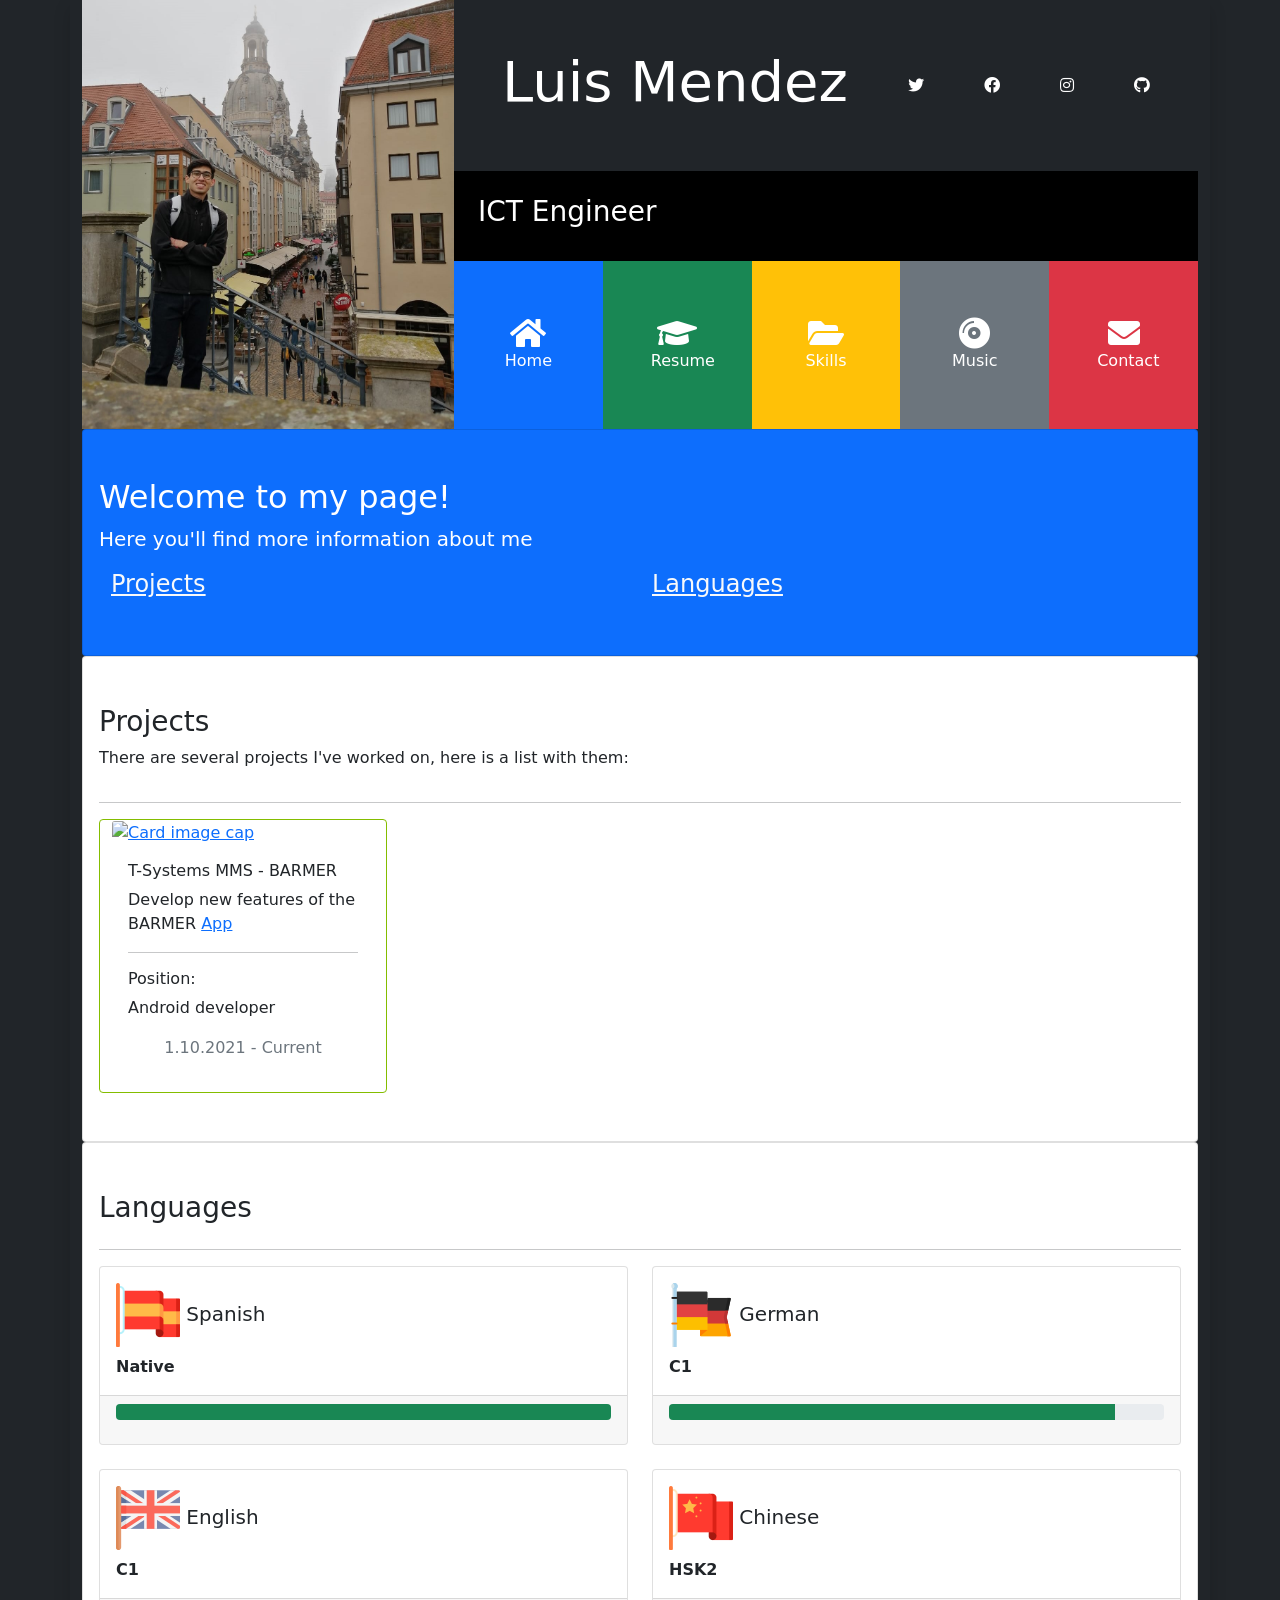
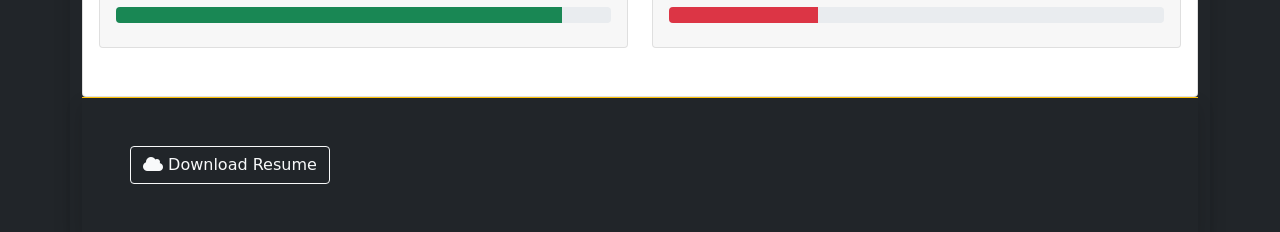
==== index.html @ bc674771 "first commit" ====
<!DOCTYPE html>
<html lang="en">

<head>
  <meta charset="UTF-8">
  <meta name="viewport" content="width=device-width, initial-scale=1.0">
  <meta http-equiv="X-UA-Compatible" content="ie=edge">
  <link rel="stylesheet" href="https://use.fontawesome.com/releases/v5.0.13/css/all.css" integrity="sha384-DNOHZ68U8hZfKXOrtjWvjxusGo9WQnrNx2sqG0tfsghAvtVlRW3tvkXWZh58N9jp"
    crossorigin="anonymous">
    <link rel="stylesheet" href="https://cdnjs.cloudflare.com/ajax/libs/lightbox2/2.11.3/css/lightbox.css" integrity="sha512-Woz+DqWYJ51bpVk5Fv0yES/edIMXjj3Ynda+KWTIkGoynAMHrqTcDUQltbipuiaD5ymEo9520lyoVOo9jCQOCA==" crossorigin="anonymous" />

  <link rel="stylesheet" href="css/bootstrap.css">
  <link rel="stylesheet" href="css/style.css">
  <title>Bootstrap Theme</title>
</head>

<body class="bg-dark">
  <div class="container shadow">
    <header id="main-header">
      <div class="row g-0">
        <div class="col-lg-4 col-md-5">
          <img src="img/profile_pic.jpeg" alt="">
        </div>
        <div class="col-lg-8 col-md-7">
          <div class="d-flex flex-column h-100">
            <div class="p-5 bg-dark text-white">
              <div class="d-flex flex-row justify-content-between align-items-center">
                <h1 class="display-4">Luis Mendez</h1>
                <div class="d-none d-md-block">
                  <a href="https://twitter.com/MendezCantero" class="text-white" target="_blank">
                    <i class="fab fa-twitter"></i>
                  </a>
                </div>
                <div>
                  <a href="https://www.facebook.com/luisenrique.mendezcantero/" class="text-white" target="_blank">
                    <i class="fab fa-facebook"></i>
                  </a>
                </div>
                <div>
                  <a href="https://www.instagram.com/lemendezc/" class="text-white" target="_blank">
                    <i class="fab fa-instagram"></i>
                  </a>
                </div>
                <div>
                  <a href="https://github.com/luismendezc" class="text-white" target="_blank">
                    <i class="fab fa-github"></i>
                  </a>
                </div>
              </div>
            </div>

            <div class="p-4 bg-black">
              <p class="h3">ICT Engineer</p> 
            </div>

            <div class="h-100 ">
              <div class="d-flex flex-row text-white align-items-stretch text-center h-100" >
                <div class="d-flex flex-column justify-content-center port-item p-4 bg-primary " ta-toggle="collapse" data-target="#home" >
                    <i class="fas fa-home fa-2x d-block"></i>
                  <span class="d-none d-sm-block">Home</span>
                </div>
                <div class="d-flex flex-column justify-content-center port-item p-4 bg-success" data-toggle="collapse" data-target="#resume">
                  <i class="fas fa-graduation-cap fa-2x d-block"></i>
                  <span class="d-none d-sm-block">Resume</span>
                </div>
                <div class="d-flex flex-column justify-content-center port-item p-4 bg-warning" data-toggle="collapse" data-target="#work">
                  <i class="fas fa-folder-open fa-2x d-block"></i>
                  <span class="d-none d-sm-block">Skills</span>
                </div>
                <div class="d-flex flex-column justify-content-center port-item p-4 bg-secondary" data-toggle="collapse" data-target="#music">
                  <i class="fas fa-compact-disc fa-2x d-block"></i>
                  <span class="d-none d-sm-block">Music</span>
                </div>
                <div class="d-flex flex-column justify-content-center port-item p-4 bg-danger" data-toggle="collapse" data-target="#contact">
                  <i class="fas fa-envelope fa-2x d-block"></i>
                  <span class="d-none d-sm-block">Contact</span>
                </div>
              </div>
            </div>


          </div>
        </div>
      </div>
    </header>

    <!-- HOME -->
    <div id="home" class="collapse show">
      <div class="card card-body bg-primary text-white py-5">
        <h2>Welcome to my page!</h2>
        <p class="lead">Here you'll find more information about me</p>
        <div class="container">
          <div class="row">
            <div class="col-sm">
              <h4><a href="#projects" class="link-light">Projects</a></h4>
            </div>
            <div class="col-sm">
              <h4><a href="#languages" class="link-light">Languages</a></h4>
            </div>
          </div>
        </div>
      </div>

      <div class="card card-body py-5">
        <h3 id="projects">Projects</h3>
        <p>There are several projects I've worked on, here is a list with them:</p>
        <hr>

        <!-- Projects I've worked on -->

        <div class="container">
          <div class="row">
            <!-- 01-10-2021 BARMER App - Android Developer -->
            <div class="card" style="width: 18rem; border-color: rgb(132, 189, 0);">
              <a href="https://www.barmer.de/"><img class="card-img-top" src="https://yt3.ggpht.com/ytc/AKedOLTg3iTwaKus5Y5AS_y20amGjQ-k9P_ZfjhStCIpAw=s900-c-k-c0x00ffffff-no-rj" alt="Card image cap"></a>
              <div class="card-body">
                <h6>T-Systems MMS - BARMER</h6>
                <p class="card-text">Develop new features of the BARMER <a href="https://play.google.com/store/apps/details?id=de.barmergek.serviceapp&hl=de&gl=US">App</a></p>
                <hr>
                <h6>Position:</h6>
                <p >Android developer</p>
                <p class="text-center text-secondary" >1.10.2021 - Current</p>
              </div>
            </div>



          </div>
        </div>
        
        
      </div>

      <div class="card card-body py-5">
        <h3 id="languages">Languages</h3>
        
        <hr>
        
        <div class="row row-cols-1 row-cols-md-2 g-4">

          <div class="col">
            <div class="card">
              <div class="card-body">
                <h5 class="card-title"><img src="img/spain.png" alt=""> Spanish</h5>
                <b class="card-text">Native</b>
              </div>
              <div class="card-footer">
                <div class="progress mb-3">
                  <div class="progress-bar bg-success" style="width:100%"></div>
                </div>
              </div>
            </div>
          </div>

          <div class="col">
            <div class="card">
              <div class="card-body">
                <h5 class="card-title"><img src="img/germany.png" alt=""> German</h5>
                <b class="card-text">C1</b>
              </div>
              <div class="card-footer">
                <div class="progress mb-3">
                  <div class="progress-bar bg-success" style="width:90%"></div>
                </div>
              </div>
            </div>
          </div>

          <div class="col">
            <div class="card">
              <div class="card-body">
                <h5 class="card-title"><img src="img/britain.png" alt=""> English</h5>
                <b class="card-text">C1</b>
              </div>
              <div class="card-footer">
                <div class="progress mb-3">
                  <div class="progress-bar bg-success" style="width:90%"></div>
                </div>
              </div>
            </div>
          </div>

          <div class="col">
            <div class="card">
              <div class="card-body">
                <h5 class="card-title"><img src="img/china.png" alt=""> Chinese</h5>
                <b class="card-text">HSK2</b>
              </div>
              <div class="card-footer">
                <div class="progress mb-3">
                  <div class="progress-bar bg-danger" style="width:30%"></div>
                </div>
              </div>
            </div>
          </div>
          
        </div>
        
      </div>


    </div>

    <!-- RESUME -->
    <div id="resume" class="collapse">
      <div class="card card-body bg-success text-white py-5">
        <h2>My Resume</h2>
        <p class="lead">Where did I study and where have I worked? All that is answered in this section.</p>
      </div>

      <div class="card card-body py-5">
        <h3>Where have I worked?</h3>
        <p>Here you can find the information about the job experience I have.</p>
        <div class="card-group">
          <div class="card" style="border-color: rgb(224, 1, 116);">
            <div class="card-header">
              <a href="[data-uri]" data-lightbox="MMS" data-title="T-Systems Multimedia Solutions GmbH">
              <img src="[data-uri]" alt="">
              </a>
            </div>
            <div class="card-body">
              <h4 class="card-title">T-Systems Multimedia Solutions GmbH</h4>
              <p class="card-text"></p>
              <p class="p-2 mb-3 bg-dark text-white">Position: Fullstack Software Engineer</p>
              <p class="p-2 mb-3 bg-dark text-white">Riesaer Str. 5, 01129 Dresden, Germany</p>
            </div>
            <div class="card-footer">
              <h6 class="text-muted">Dates: October 2021 - current</h6>
            </div>
          </div>

          <div class="card">
            <div class="card-body">
              <h4 class="card-title">-</h4>
              <p class="card-text">-</p>
              <p class="p-2 mb-3 bg-dark text-white">-</p>
              <p class="p-2 mb-3 bg-dark text-white">-</p>
            </div>
            <div class="card-footer">
              <h6 class="text-muted">-</h6>
            </div>
          </div>

          <div class="card">
            <div class="card-body">
              <h4 class="card-title">-</h4>
              <p class="card-text">-</p>
              <p class="p-2 mb-3 bg-dark text-white">-</p>
              <p class="p-2 mb-3 bg-dark text-white">-</p>
            </div>
            <div class="card-footer">
              <h6 class="text-muted">-</h6>
            </div>
          </div>
        </div>
      </div>

<!-- Certs -->
<div class="card card-body py-5">
  <div class="d-flex">
      <a href="https://www.youracclaim.com/users/luis-enrique-mendez-cantero" target="_blank" class="link-success"><h3>Certifications</h3></a>  
      <a href="https://www.youracclaim.com/users/luis-enrique-mendez-cantero" target="_blank" class="link-success mx-2 my-2"><i class="fas fa-external-link-alt"></i></a>
  </div>
  
  <p>Here you can find the certifications I have, click the link to see <a href="https://www.youracclaim.com/users/luis-enrique-mendez-cantero" target="_blank" class="link-success">more</a></p>
  <br>
  <div class="card-group">
    <div class="card" >
      <div class="card-header bg-white">
        <div class="d-flex justify-content-center" >
        <img src="img/Certifications/Huawei_HCIP_CloudService.png" alt="">
        </div>
      </div>
      <div class="card-body">
        <h4 class="card-title">Cloud Service Solutions Architect</h4>
        <p class="p-2 ">Huawei Certification</p>
        <p class="p-2 ">Certificate no. <b>010202602521808046331409</b></p>
      </div>
      <div class="card-footer">
       <a href="http://support.huawei.com/learning/verifycertificate" class="link-secondary"> <h6 class="text-muted">Verify</h6></a>
      </div>
    </div>

    <div class="card" >
      <div class="card-header bg-white">
        <div class="d-flex justify-content-center" >
        <img src="img/Certifications/Huawei_HCIA_RoutingSwitching.png" alt="">
        </div>
      </div>
      <div class="card-body">
        <h4 class="card-title">Routing & Switching</h4>
        
        <p class="p-2 ">Huawei Certification</p>
        <p class="p-2 ">Certificate no. <b>010100101521808042851409</b></p>
      </div>
      <div class="card-footer">
        <a href="http://support.huawei.com/learning/verifycertificate" class="link-secondary"> <h6 class="text-muted">Verify</h6></a>
      </div>
    </div>

    <div class="card" >
      <div class="card-header bg-white">
        <div class="d-flex justify-content-center" >
        <img src="img/Certifications/Huawei_HCIA_CloudComputing.png" alt="">
        </div>
      </div>
      <div class="card-body">
        <h4 class="card-title">Cloud Computing</h4>
        
        <p class="p-2 ">Huawei Certification</p>
        <p class="p-2 ">Certificate no. <b>010100802521808019291409</b></p>
      </div>
      <div class="card-footer">
        <a href="http://support.huawei.com/learning/verifycertificate" class="link-secondary"> <h6 class="text-muted">Verify</h6></a>
      </div>
    </div>


  </div>
</div>


      <!-- School -->
      <div class="card card-body py-5">
        <h3>Where have I studied?</h3>
        <br>
        <div class="card-group">
          <div class="card" style="border-color: rgb(45, 165, 70);">
            <div class="card-header bg-white">
              <a href="https://upload.wikimedia.org/wikipedia/commons/6/65/Universidad_Tecmilenio.png" data-lightbox="Tecmilenio" data-title="Universidad Tecmilenio">
              <img src="https://upload.wikimedia.org/wikipedia/commons/6/65/Universidad_Tecmilenio.png" alt="">
              </a>
            </div>
            <div class="card-body">
              <h4 class="card-title">Universidad Tecmilenio Puebla</h4>
              
              <p class="p-2 ">High school</p>
              <p class="p-2 "><a href="https://www.tecmilenio.mx/es" class="link-success">Web page</a></p>
            </div>
            <div class="card-footer">
              <h6 class="text-muted">Dates: 2014- 2017</h6>
            </div>
          </div>

          <div class="card" style="border-color: rgb(218, 191, 86);">
            <div class="card-header bg-white">
              <a class="d-flex justify-content-center" href="https://upload.wikimedia.org/wikipedia/commons/thumb/9/9c/Itp_logo.jpg/300px-Itp_logo.jpg" data-lightbox="ITP" data-title="Instituto Tecnológico de Puebla">
              <img  src="https://upload.wikimedia.org/wikipedia/commons/thumb/9/9c/Itp_logo.jpg/300px-Itp_logo.jpg" alt="">
              </a>
            </div>
            <div class="card-body">
              <h4 class="card-title">Instituto Tecnológico de Puebla</h4>
              
              <p class="p-2 ">University</p>
              <p class="p-2 "><a href="http://www.itpuebla.edu.mx/" class="link-success">Web page</a></p>
            </div>
            <div class="card-footer">
              <h6 class="text-muted">Dates: 2017- 2021</h6>
            </div>
          </div>

          <div class="card" style="border-color: rgb(9, 41, 81);">
            <div class="card-header bg-white">
              <a class="d-flex justify-content-center" href="https://www.zwp-online.info/images/files/files/unternehmen/Universit%C3%A4ten/Logo-TU-Dresden-main_image.jpg" data-lightbox="TU Dresden" data-title="Technische Universität Dresden">
              <img  src="https://www.zwp-online.info/images/files/files/unternehmen/Universit%C3%A4ten/Logo-TU-Dresden-main_image.jpg" alt="">
              </a>
            </div>
            <div class="card-body">
              <h4 class="card-title">Technische Universität Dresden</h4>
              
              <p class="p-2 ">Exchange studies</p>
              <p class="p-2 "><a href="https://tu-dresden.de/" class="link-success">Web page</a></p>
            </div>
            <div class="card-footer">
              <h6 class="text-muted">Dates: 2020- 2021</h6>
            </div>
          </div>


        </div>
      </div>




    </div>

    <!-- WORK -->
    <div id="work" class="collapse">
      <div class="card card-body bg-warning text-white py-5">
        <h2>My Skills</h2>
        <p class="lead">Here are all my skills, tools, programming languages and technologies that I have used in the IT area.</p>
      </div>
      <div class="card card-body px-5 py-2">
        <div class="row no-gutters">
          <div class="col-md-3">
            <div style="width: 300px; height: 300px;">
              <a href="img/BARMER/kotlin.png" data-lightbox="Barmer" data-title="Kotlin">
                <img src="img/BARMER/kotlin.png" alt="" class="img-fluid">
              </a>
            </div>
            
          </div>
          <div class="col-md-3">
            <a href="img/BARMER/ReactiveX.png" data-lightbox="Barmer" data-title="Reactive X">
              <img src="img/BARMER/ReactiveX.png" alt="" class="img-fluid">
            </a>
          </div>
          <div class="col-md-3">
            <a href="img/BARMER/ReactNative.png" data-lightbox="Barmer" data-title="React Native">
              <img src="img/BARMER/ReactNative.png" alt="" class="img-fluid">
            </a>
          </div>
          <div class="col-md-3">
            <a href="img/BARMER/TypeScript.png" data-lightbox="Barmer" data-title="TypeScript">
              <img src="img/BARMER/TypeScript.png" alt="" class="img-fluid">
            </a>
          </div>
        </div>
      </div>
      <div class="card  px-5 py-2">
        <div class="row no-gutters">
          <div class="col-md-3">
            <div style="width: 300px; height: 300px;">
              <a href="img/BARMER/AndroidStudio.png" data-lightbox="Barmer" data-title="Android Studio">
                <img src="img/BARMER/AndroidStudio.png" alt="" class="img-fluid">
              </a>
            </div>
            
          </div>
          <div class="col-md-3">
            <a href="img/BARMER/MockK.png" data-lightbox="Barmer" data-title="MockK">
              <img src="img/BARMER/MockK.png" alt="" class="img-fluid">
            </a>
          </div>
          <div class="col-md-3">
            <a href="img/BARMER/Koin.png" data-lightbox="Barmer" data-title="Koin DI">
              <img src="img/BARMER/Koin.png" alt="" class="img-fluid">
            </a>
          </div>
          <div class="col-md-3">
            <a href="img/BARMER/Firebase.png" data-lightbox="Barmer" data-title="Firebase">
              <img src="img/BARMER/Firebase.png" alt="" class="img-fluid">
            </a>
          </div>
        </div>
      </div>
      <div class="card  px-5 py-2">
        <div class="row no-gutters">
          <div class="col-md-3">
            <div style="width: 300px; height: 300px;">
              <a href="img/BARMER/VisualStudioCode.png" data-lightbox="Barmer" data-title="Visual Studio Code">
                <img src="img/BARMER/VisualStudioCode.png" alt="" class="img-fluid">
              </a>
            </div>
            
          </div>
          <div class="col-md-3">
            <a href="img/BARMER/Jira.png" data-lightbox="Barmer" data-title="Jira">
              <img src="img/BARMER/Jira.png" alt="" class="img-fluid">
            </a>
          </div>
          <div class="col-md-3">
            <a href="img/BARMER/Confluence.png" data-lightbox="Barmer" data-title="Confluence">
              <img src="img/BARMER/Confluence.png" alt="" class="img-fluid">
            </a>
          </div>
          <div class="col-md-3">
            <a href="img/BARMER/Slack.png" data-lightbox="Barmer" data-title="Slack">
              <img src="img/BARMER/Slack.png" alt="" class="img-fluid">
            </a>
          </div>
        </div>
      </div>
      <div class="card  px-5 py-2">
        <div class="row no-gutters">
          <div class="col-md-3">
            <div style="width: 300px; height: 300px;">
              <a href="img/BARMER/CharlesProxy.png" data-lightbox="Barmer" data-title="Charles Proxy">
                <img src="img/BARMER/CharlesProxy.png" alt="" class="img-fluid">
              </a>
            </div>
            
          </div>
          <div class="col-md-3">
            <a href="img/BARMER/Keycloak.png" data-lightbox="Barmer" data-title="Keycloak">
              <img src="img/BARMER/Keycloak.png" alt="" class="img-fluid">
            </a>
          </div>
          <div class="col-md-3">
            <a href="img/BARMER/GitBucket.png" data-lightbox="Barmer" data-title="Git Bucket">
              <img src="img/BARMER/GitBucket.png" alt="" class="img-fluid">
            </a>
          </div>
          <div class="col-md-3">
            <a href="img/BARMER/TeamCity.png" data-lightbox="Barmer" data-title="TeamCity">
              <img src="img/BARMER/TeamCity.png" alt="" class="img-fluid">
            </a>
          </div>
        </div>
      </div>






    </div>

    <!-- MUSIC -->
    <div id="music" class="collapse">
      <div class="card card-body bg-secondary text-white py-5">
          <h2>Fallen Dreamers <i class="fas fa-headphones"></i></h2>                
        <p class="lead">Mexican Lo-fi Group.</p>
      </div>

      <div class="card card-body py-5 bg-light">
        <img src="img/fallen_dreamers.png" alt="">
      </div>
        
      <div class="card card-body py-5 bg-light">
        <h3>Discography</h3>
        <br>
        <div class="row row-cols-1 row-cols-md-2 g-4">
          <div class="col">
            <div class="card">
              <img src="img/FirstTime.png" class="card-img-top" alt="...">
              <div class="card-body">
                <h5 class="card-title">First Time</h5>
                <p class="card-text">【Ｔｒａｃｋｌｉｓｔ】<br>
                  𝟣. 𝒯𝑒𝒶𝓇𝒹𝓇𝑜𝓅𝓈
                  𝟤. 𝒟𝑜𝓌𝓃
                  𝟥. 𝐿𝑜𝓈𝓉
                  𝟦. 𝐹𝒶𝓁𝓁𝒾𝓃𝑔 
                  𝟧. 𝒰𝓃𝓀𝓃𝑜𝓌𝓃 𝓇𝑜𝒶𝒹𝓈 
                  𝟨. 𝐼 𝓁𝑜𝓋𝑒 𝒰 
                  𝟩. 𝐸𝒸𝒽𝑜𝑒𝓈 
                  𝟪. 𝒮𝓉𝒶𝓎</p>
              </div>
              <div class="card-footer">
                <a href="https://streamlink.to/FirstTime" class="btn btn-dark btn-lg btn-block w-100">Listen</a>
              </div>
            </div>
          </div>
          <div class="col">
            <div class="card">
              <img src="img/ResetYourLife.png" class="card-img-top" alt="...">
              <div class="card-body">
                <h5 class="card-title">Reset Your Life</h5>
                <p class="card-text">【Ｔｒａｃｋｌｉｓｔ】<br>
                  𝟣. 𝒽𝒶𝓅𝓅𝓎 𝓉𝓊𝓃𝑒  
                  𝟤. 𝒹𝓇𝑒𝒶𝓂𝓈 
                  𝟥. 𝓅𝒶𝓇𝓉𝒾𝒸𝓁𝑒 𝒶𝓇𝓉𝓈 
                  𝟦. 𝓁𝑜𝓃𝑒𝓁𝓎 𝓃𝒾𝑔𝒽𝓉 
                  𝟧. 𝒻𝑜𝓇𝑔𝑜𝓉𝓉𝑒𝓃 
                  𝟨. 𝒷𝓁𝓊𝓇𝓇𝓎 𝓂𝑒𝓂𝑜𝓇𝒾𝑒𝓈 
                  𝟩. 𝓇𝒶𝒾𝓃 𝒹𝓇𝑜𝓅𝓈 
                  𝟪. 𝒽𝑒𝒶𝓇𝓉 𝓅𝓊𝓁𝓈𝑒 </p>
              </div>
              <div class="card-footer">
                <a href="https://streamlink.to/ResetYourLife" class="btn btn-dark btn-lg btn-block w-100">Listen</a>
              </div>
            </div>
          </div>
        </div>


      </div>
      
    </div>


    <!-- CONTACT -->
    <div id="contact" class="collapse">
      <div class="card card-body bg-danger text-white py-5">
        <h2>Contact</h2>
        <p class="lead">Feel free to contact me and follow me on my social networks.</p>
      </div>

      <div class="card card-body py-5">
        <h3>Get In Touch</h3>
        <p>As soon as I read your message I will contact you.</p>
        <form  class="gform" method="POST" data-email="luismendezc99@gmail.com" action="https://script.google.com/macros/s/AKfycbztUGFkwv_6OUTqxBbWCR44tnrBg3Y1r8dd3Xyr9dFEFAn-x6sH1eUu0X3H7EwX5Zl6Tw/exec">
          
          <div class="form-group">
            <div class="input-group input-group-lg">
              <div class="input-group mb-3">
                <span class="input-group-text bg-danger text-white">
                  <i class="fas fa-user"></i>
                </span>
                <input type="text" class="form-control bg-dark text-white" placeholder="Name" name="name">
              </div>
            </div>
          </div>

          <div class="form-group">
            <div class="input-group input-group-lg">
              <div class="input-group mb-3">
                <span class="input-group-text bg-danger text-white">
                  <i class="fas fa-envelope"></i>
                </span>
                <input type="email" class="form-control bg-dark text-white" placeholder="Email" name="email">
              </div>
            </div>
          </div>

          <div class="form-group">
            <div class="input-group input-group-lg">
              <div class="input-group mb-3">
                <span class="input-group-text bg-danger text-white">
                  <i class="fas fa-pencil-alt"></i>
                </span>
                <textarea class="form-control bg-dark text-white" placeholder="Content" name="message"></textarea>
              </div>
            </div>
          </div>

          <button type="submit" value="Submit" class="btn btn-danger btn-block btn-lg">Send</button>
          
          <div class="thankyou_message" style="display:none;">
            <h2>Thank you for contacting me, wait for my answer</h2>
          </div>

        </form>
      </div>
    </div>



    <!-- FOOTER -->
    <footer id="main-footer" class="p-5 bg-dark text-white shadow border-top border-warning">
      <div class="row">
        <div class="col-md-6">
          
          <a href="resume/Lebenslauf_LuisMendez.pdf" download="Lebenslauf_LuisMendez" class="btn btn-outline-light">
            <i class="fas fa-cloud"></i> Download Resume
          </a>
        </div>
      </div>
    </footer>


  </div>



  
  
  <script src="https://code.jquery.com/jquery-3.4.1.min.js" integrity="sha256-CSXorXvZcTkaix6Yvo6HppcZGetbYMGWSFlBw8HfCJo=" crossorigin="anonymous"></script>
  <script src="https://cdn.jsdelivr.net/npm/@popperjs/core@2.9.2/dist/umd/popper.min.js" integrity="sha384-IQsoLXl5PILFhosVNubq5LC7Qb9DXgDA9i+tQ8Zj3iwWAwPtgFTxbJ8NT4GN1R8p" crossorigin="anonymous"></script>
  <script src="https://cdn.jsdelivr.net/npm/bootstrap@5.0.0/dist/js/bootstrap.min.js" integrity="sha384-lpyLfhYuitXl2zRZ5Bn2fqnhNAKOAaM/0Kr9laMspuaMiZfGmfwRNFh8HlMy49eQ" crossorigin="anonymous"></script>
  <script src="https://cdnjs.cloudflare.com/ajax/libs/lightbox2/2.11.3/js/lightbox.min.js" integrity="sha512-k2GFCTbp9rQU412BStrcD/rlwv1PYec9SNrkbQlo6RZCf75l6KcC3UwDY8H5n5hl4v77IDtIPwOk9Dqjs/mMBQ==" crossorigin="anonymous"></script>

  <script>
     $('.port-item').click(function () {
      $('.collapse').collapse('hide');
       let attr = $(this).attr("data-target");
      $(attr).collapse('show');

    });

  </script>
  <script data-cfasync="false" type="text/javascript"
  src="js/form-submission-handler.js"></script>
  

</body>

</html>
---- css/style.css ----
/* Main page */
#main-header img {
  width: 100%;
  height: 100%; }

#main-header .port-item {
  width: 20%; }

#main-header .port-item:hover {
  opacity: 0.8;
  cursor: pointer; }

.bg-black {
  color: #fff;
  background: #000; }

@media (min-width: 1199px) {
  .port-item {
    padding: 3em !important; } }
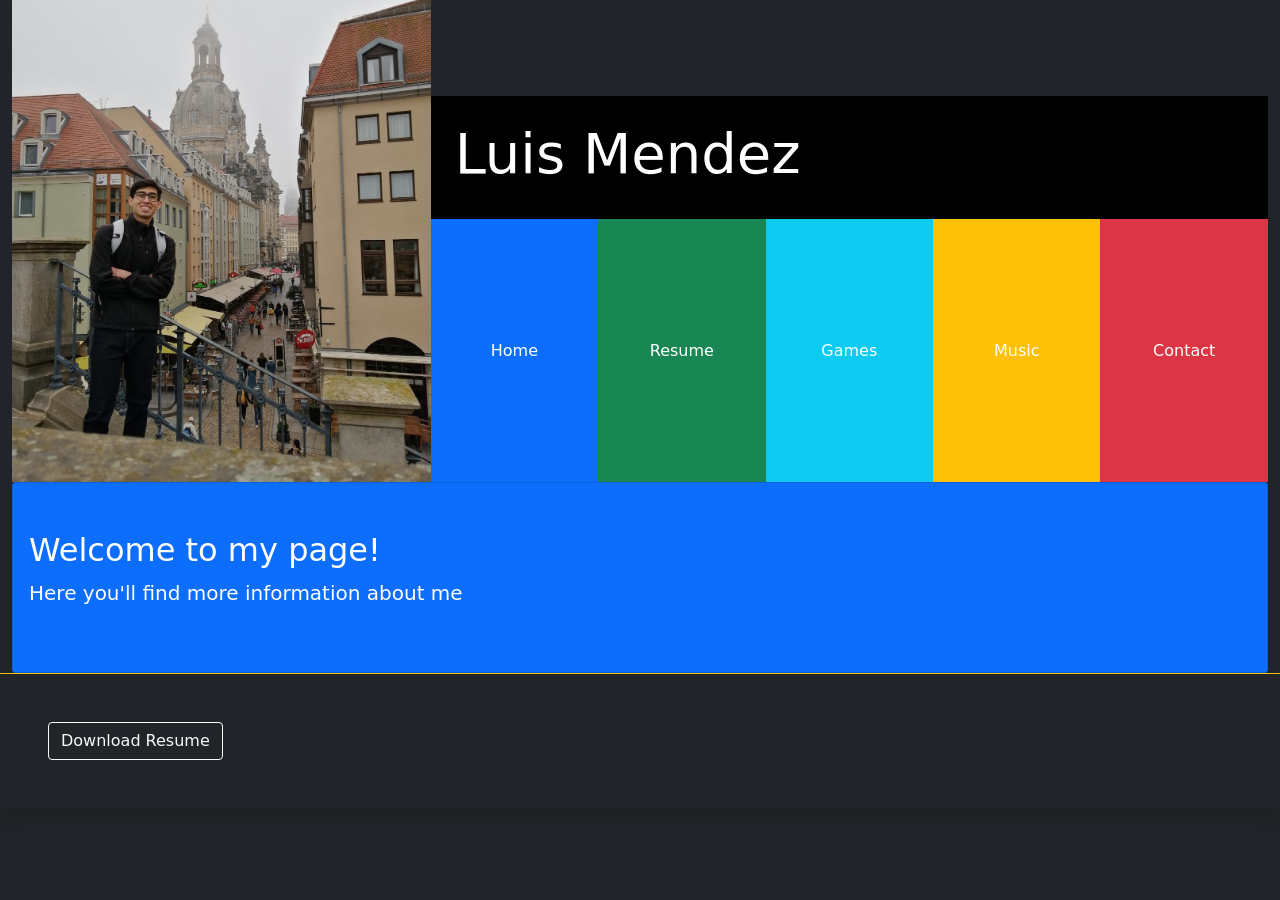
==== commit 26143416: "feat:JS Hawk Game" ====
--- a/index.html
+++ b/index.html
@@ -5,17 +5,16 @@
   <meta charset="UTF-8">
   <meta name="viewport" content="width=device-width, initial-scale=1.0">
   <meta http-equiv="X-UA-Compatible" content="ie=edge">
-  <link rel="stylesheet" href="https://use.fontawesome.com/releases/v5.0.13/css/all.css" integrity="sha384-DNOHZ68U8hZfKXOrtjWvjxusGo9WQnrNx2sqG0tfsghAvtVlRW3tvkXWZh58N9jp"
-    crossorigin="anonymous">
+  <script src="https://kit.fontawesome.com/cac0b0e6ee.js" crossorigin="anonymous"></script>
     <link rel="stylesheet" href="https://cdnjs.cloudflare.com/ajax/libs/lightbox2/2.11.3/css/lightbox.css" integrity="sha512-Woz+DqWYJ51bpVk5Fv0yES/edIMXjj3Ynda+KWTIkGoynAMHrqTcDUQltbipuiaD5ymEo9520lyoVOo9jCQOCA==" crossorigin="anonymous" />
 
   <link rel="stylesheet" href="css/bootstrap.css">
   <link rel="stylesheet" href="css/style.css">
-  <title>Bootstrap Theme</title>
+  <title>LEMC</title>
 </head>
 
 <body class="bg-dark">
-  <div class="container shadow">
+  <div class="container-fluid shadow">
     <header id="main-header">
       <div class="row g-0">
         <div class="col-lg-4 col-md-5">
@@ -25,8 +24,8 @@
           <div class="d-flex flex-column h-100">
             <div class="p-5 bg-dark text-white">
               <div class="d-flex flex-row justify-content-between align-items-center">
-                <h1 class="display-4">Luis Mendez</h1>
-                <div class="d-none d-md-block">
+                
+                <div >
                   <a href="https://twitter.com/MendezCantero" class="text-white" target="_blank">
                     <i class="fab fa-twitter"></i>
                   </a>
@@ -50,7 +49,7 @@
             </div>
 
             <div class="p-4 bg-black">
-              <p class="h3">ICT Engineer</p> 
+              <h1 class="display-4">Luis Mendez</h1>
             </div>
 
             <div class="h-100 ">
@@ -63,11 +62,11 @@
                   <i class="fas fa-graduation-cap fa-2x d-block"></i>
                   <span class="d-none d-sm-block">Resume</span>
                 </div>
-                <div class="d-flex flex-column justify-content-center port-item p-4 bg-warning" data-toggle="collapse" data-target="#work">
-                  <i class="fas fa-folder-open fa-2x d-block"></i>
-                  <span class="d-none d-sm-block">Skills</span>
-                </div>
-                <div class="d-flex flex-column justify-content-center port-item p-4 bg-secondary" data-toggle="collapse" data-target="#music">
+                <div class="d-flex flex-column justify-content-center port-item p-4 bg-info" data-toggle="collapse" data-target="#game">
+                  <i class="fa-solid fa-gamepad fa-2x d-block"></i>
+                  <span class="d-none d-sm-block">Games</span>
+                </div>
+                <div class="d-flex flex-column justify-content-center port-item p-4 bg-warning" data-toggle="collapse" data-target="#music">
                   <i class="fas fa-compact-disc fa-2x d-block"></i>
                   <span class="d-none d-sm-block">Music</span>
                 </div>
@@ -89,16 +88,21 @@
       <div class="card card-body bg-primary text-white py-5">
         <h2>Welcome to my page!</h2>
         <p class="lead">Here you'll find more information about me</p>
-        <div class="container">
-          <div class="row">
-            <div class="col-sm">
-              <h4><a href="#projects" class="link-light">Projects</a></h4>
-            </div>
-            <div class="col-sm">
-              <h4><a href="#languages" class="link-light">Languages</a></h4>
-            </div>
-          </div>
-        </div>
+        
+      </div>
+
+      
+
+      
+
+
+    </div>
+
+    <!-- RESUME -->
+    <div id="resume" class="collapse">
+      <div class="card card-body bg-success text-white py-5">
+        <h2>My Resume</h2>
+        <p class="lead">Where did I study and where have I worked? All that is answered in this section.</p>
       </div>
 
       <div class="card card-body py-5">
@@ -108,7 +112,7 @@
 
         <!-- Projects I've worked on -->
 
-        <div class="container">
+        <div>
           <div class="row">
             <!-- 01-10-2021 BARMER App - Android Developer -->
             <div class="card" style="width: 18rem; border-color: rgb(132, 189, 0);">
@@ -131,83 +135,7 @@
         
       </div>
 
-      <div class="card card-body py-5">
-        <h3 id="languages">Languages</h3>
-        
-        <hr>
-        
-        <div class="row row-cols-1 row-cols-md-2 g-4">
-
-          <div class="col">
-            <div class="card">
-              <div class="card-body">
-                <h5 class="card-title"><img src="img/spain.png" alt=""> Spanish</h5>
-                <b class="card-text">Native</b>
-              </div>
-              <div class="card-footer">
-                <div class="progress mb-3">
-                  <div class="progress-bar bg-success" style="width:100%"></div>
-                </div>
-              </div>
-            </div>
-          </div>
-
-          <div class="col">
-            <div class="card">
-              <div class="card-body">
-                <h5 class="card-title"><img src="img/germany.png" alt=""> German</h5>
-                <b class="card-text">C1</b>
-              </div>
-              <div class="card-footer">
-                <div class="progress mb-3">
-                  <div class="progress-bar bg-success" style="width:90%"></div>
-                </div>
-              </div>
-            </div>
-          </div>
-
-          <div class="col">
-            <div class="card">
-              <div class="card-body">
-                <h5 class="card-title"><img src="img/britain.png" alt=""> English</h5>
-                <b class="card-text">C1</b>
-              </div>
-              <div class="card-footer">
-                <div class="progress mb-3">
-                  <div class="progress-bar bg-success" style="width:90%"></div>
-                </div>
-              </div>
-            </div>
-          </div>
-
-          <div class="col">
-            <div class="card">
-              <div class="card-body">
-                <h5 class="card-title"><img src="img/china.png" alt=""> Chinese</h5>
-                <b class="card-text">HSK2</b>
-              </div>
-              <div class="card-footer">
-                <div class="progress mb-3">
-                  <div class="progress-bar bg-danger" style="width:30%"></div>
-                </div>
-              </div>
-            </div>
-          </div>
-          
-        </div>
-        
-      </div>
-
-
-    </div>
-
-    <!-- RESUME -->
-    <div id="resume" class="collapse">
-      <div class="card card-body bg-success text-white py-5">
-        <h2>My Resume</h2>
-        <p class="lead">Where did I study and where have I worked? All that is answered in this section.</p>
-      </div>
-
+      <!-- Companies-->
       <div class="card card-body py-5">
         <h3>Where have I worked?</h3>
         <p>Here you can find the information about the job experience I have.</p>
@@ -319,6 +247,73 @@
   </div>
 </div>
 
+<!-- Languages-->
+<div class="card card-body py-5">
+  <h3 id="languages">Languages</h3>
+  
+  <hr>
+  
+  <div class="row row-cols-1 row-cols-md-2 g-4">
+
+    <div class="col">
+      <div class="card">
+        <div class="card-body">
+          <h5 class="card-title"><img src="img/spain.png" alt=""> Spanish</h5>
+          <b class="card-text">Native</b>
+        </div>
+        <div class="card-footer">
+          <div class="progress mb-3">
+            <div class="progress-bar bg-success" style="width:100%"></div>
+          </div>
+        </div>
+      </div>
+    </div>
+
+    <div class="col">
+      <div class="card">
+        <div class="card-body">
+          <h5 class="card-title"><img src="img/germany.png" alt=""> German</h5>
+          <b class="card-text">C1</b>
+        </div>
+        <div class="card-footer">
+          <div class="progress mb-3">
+            <div class="progress-bar bg-success" style="width:90%"></div>
+          </div>
+        </div>
+      </div>
+    </div>
+
+    <div class="col">
+      <div class="card">
+        <div class="card-body">
+          <h5 class="card-title"><img src="img/britain.png" alt=""> English</h5>
+          <b class="card-text">C1</b>
+        </div>
+        <div class="card-footer">
+          <div class="progress mb-3">
+            <div class="progress-bar bg-success" style="width:90%"></div>
+          </div>
+        </div>
+      </div>
+    </div>
+
+    <div class="col">
+      <div class="card">
+        <div class="card-body">
+          <h5 class="card-title"><img src="img/china.png" alt=""> Chinese</h5>
+          <b class="card-text">HSK2</b>
+        </div>
+        <div class="card-footer">
+          <div class="progress mb-3">
+            <div class="progress-bar bg-danger" style="width:30%"></div>
+          </div>
+        </div>
+      </div>
+    </div>
+    
+  </div>
+  
+</div>
 
       <!-- School -->
       <div class="card card-body py-5">
@@ -380,14 +375,7 @@
         </div>
       </div>
 
-
-
-
-    </div>
-
-    <!-- WORK -->
-    <div id="work" class="collapse">
-      <div class="card card-body bg-warning text-white py-5">
+      <div class="card card-body bg-success text-white py-5">
         <h2>My Skills</h2>
         <p class="lead">Here are all my skills, tools, programming languages and technologies that I have used in the IT area.</p>
       </div>
@@ -502,14 +490,66 @@
 
 
 
-
-
+    </div>
+
+    <!-- GAME -->
+    <div id="game" class="collapse">
+      <div class="card card-body bg-info text-white py-5">
+        <h2>LEMC Studio <i class="fa-solid fa-ghost"></i></h2>                
+        <p class="lead">Mobile and Web Gaming Studio</p>
+      </div>
+
+      <div class="card card-body py-5">
+        <h3 id="projects">Games</h3>
+        <p>Here you can find all the games developed by LEMC Studios</p>
+        <hr>
+
+        <!-- Projects I've worked on -->
+
+        <div>
+          <div class="row">
+            <!-- 01-10-2021 BARMER App - Android Developer -->
+            <div class="card" style="width: 18rem; border-color: rgb(0, 0, 0);">
+              <a href="https://luismendezc.github.io/site/"><img class="card-img-top" src="./img/ic_launcher.png" alt="LOTI"></a>
+              <div class="card-body">
+                <h6>LOTI - Mobile</h6>
+                <p class="card-text">LOTI adventures, game available on <a href="https://luismendezc.github.io/site/">Android</a> and <a href="https://luismendezc.github.io/site/">iOS</a></p>
+                <hr>
+                <h6>Version:</h6>
+                <p >0.2.7</p>
+                <p class="text-center text-secondary" >Platform game</p>
+              </div>
+            </div>
+
+
+
+          </div>
+        </div>
+        
+        
+      </div>
+
+
+
+      <div class="card card-body bg-info text-white py-5" style="height: 750px;">
+        
+          <canvas id = "collisionCanvas"></canvas>
+          <canvas id = "canvas1"></canvas>
+          <h1 id="reset">RESET</h1>
+        </div>
+        
+      </div>
+
+
+
+
+      
 
     </div>
 
     <!-- MUSIC -->
     <div id="music" class="collapse">
-      <div class="card card-body bg-secondary text-white py-5">
+      <div class="card card-body bg-warning text-white py-5">
           <h2>Fallen Dreamers <i class="fas fa-headphones"></i></h2>                
         <p class="lead">Mexican Lo-fi Group.</p>
       </div>
@@ -645,7 +685,7 @@
 
 
   
-  
+  <script src = "js/game.js"></script>
   <script src="https://code.jquery.com/jquery-3.4.1.min.js" integrity="sha256-CSXorXvZcTkaix6Yvo6HppcZGetbYMGWSFlBw8HfCJo=" crossorigin="anonymous"></script>
   <script src="https://cdn.jsdelivr.net/npm/@popperjs/core@2.9.2/dist/umd/popper.min.js" integrity="sha384-IQsoLXl5PILFhosVNubq5LC7Qb9DXgDA9i+tQ8Zj3iwWAwPtgFTxbJ8NT4GN1R8p" crossorigin="anonymous"></script>
   <script src="https://cdn.jsdelivr.net/npm/bootstrap@5.0.0/dist/js/bootstrap.min.js" integrity="sha384-lpyLfhYuitXl2zRZ5Bn2fqnhNAKOAaM/0Kr9laMspuaMiZfGmfwRNFh8HlMy49eQ" crossorigin="anonymous"></script>
--- a/css/style.css
+++ b/css/style.css
@@ -10,6 +10,31 @@
   opacity: 0.8;
   cursor: pointer; }
 
+  #canvas1{
+    position: absolute;
+    top: 0;
+    left: 0;
+    z-index: 2;
+    height : auto;
+    width: 100%;
+    border-style: solid;
+    border-radius: 5px;
+    border-width: 10px;
+    border-color: rgba(0,52,111,1);
+    background: linear-gradient(360deg, rgba(177,217,255,1) 0%, rgba(51,204,255,1) 59%, rgba(22,89,185,1) 100%);
+}
+
+#collisionCanvas{
+  position: absolute;
+  top: 0;
+  left: 0;
+  z-index: 1;
+  height : auto;
+  width: 100%;
+  opacity: 0;
+}
+
+
 .bg-black {
   color: #fff;
   background: #000; }
